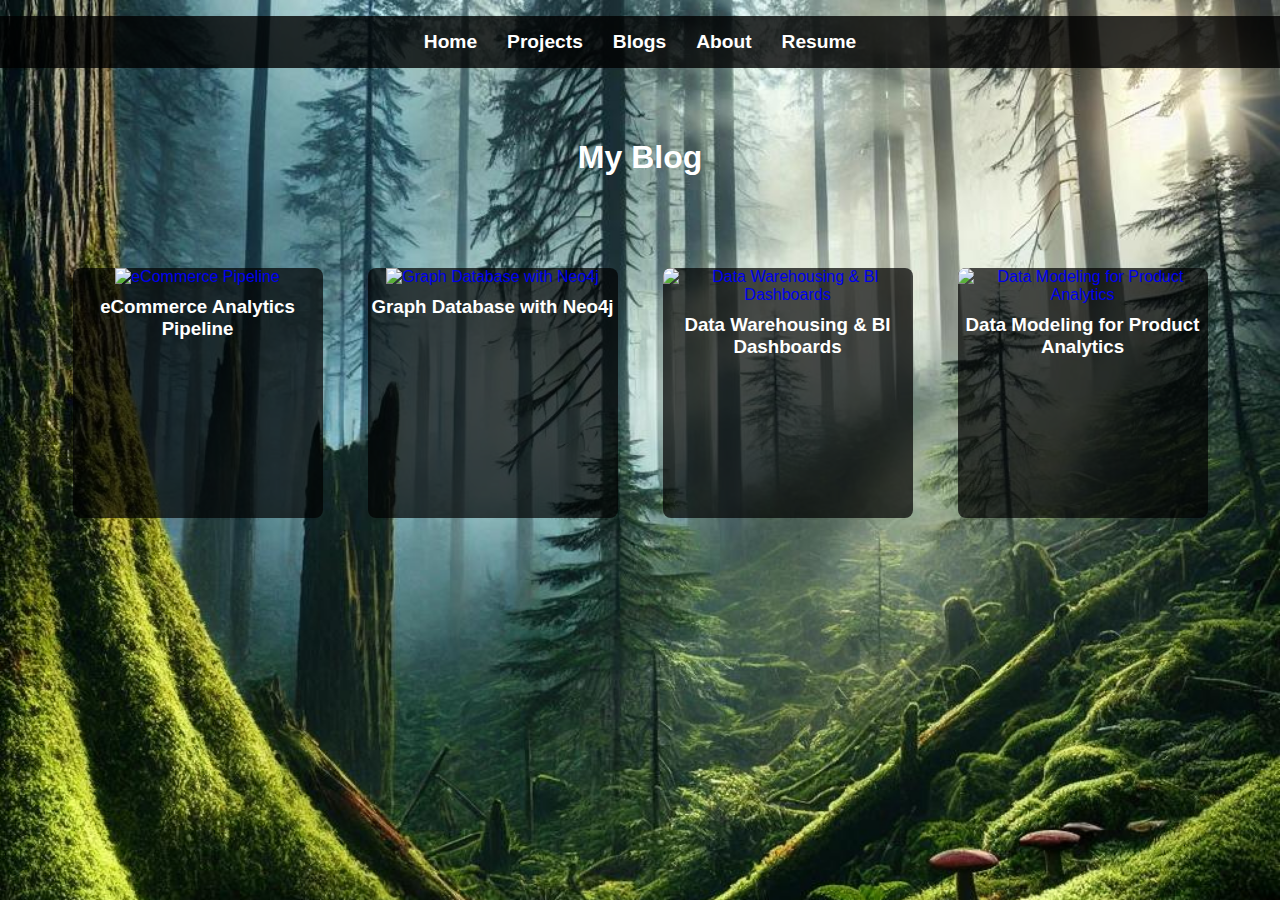
==== blog/index.html @ 3765d01e "Update index.html" ====
<!DOCTYPE html>
<html lang="en">
<head>
    <meta charset="UTF-8">
    <meta name="viewport" content="width=device-width, initial-scale=1.0">
    <title>My Blog</title>
    <link rel="stylesheet" href="../css/style.css"> <!-- Adjust path if your CSS is elsewhere -->
    <style>
        body {
            font-family: Arial, sans-serif;
            background-image: url('../images/magical_forest_scene.jpg'); /* Background image */
            background-size: cover;
            background-position: center;
            margin: 0;
            padding: 0;
        }
        nav ul {
            display: flex;
            justify-content: center;
            background-color: rgba(0, 0, 0, 0.8);
            padding: 15px;
        }
        nav ul li {
            list-style: none;
            margin: 0 15px;
        }
        nav ul li a {
            color: white;
            text-decoration: none;
            font-weight: bold;
        }
        h1 {
            text-align: center;
            color: white;
            padding-top: 50px;
        }
        .tile-container {
            display: flex;
            justify-content: space-around;
            padding: 50px;
            flex-wrap: wrap;
        }
        .tile {
            background-color: rgba(0, 0, 0, 0.7);
            border-radius: 8px;
            overflow: hidden;
            text-align: center;
            margin: 20px;
            width: 250px;
            height: 250px;
        }
        .tile img {
            width: 100%;
            height: 150px;
            object-fit: cover;
        }
        .tile h3 {
            color: white;
            margin: 10px 0;
        }
        a {
            text-decoration: none;
        }
    </style>
</head>
<body>

    <!-- Navigation -->
    <nav>
        <ul>
            <li><a href="../index.html">Home</a></li>
            <li><a href="../projects.html">Projects</a></li>
            <li><a href="index.html">Blogs</a></li> <!-- Links to this page -->
            <li><a href="../about.html">About</a></li>
            <li><a href="../resume.html">Resume</a></li>
        </ul>
    </nav>

    <!-- Blog Header -->
    <h1>My Blog</h1>

    <!-- Blog Tiles Section -->
    <div class="tile-container">
        <div class="tile">
            <a href="post1.html">
                <img src="../images/ecommerce_pipeline.jpg" alt="eCommerce Pipeline">
                <h3>eCommerce Analytics Pipeline</h3>
            </a>
        </div>
        <div class="tile">
            <a href="post2.html">
                <img src="../images/graph_neo4j.jpg" alt="Graph Database with Neo4j">
                <h3>Graph Database with Neo4j</h3>
            </a>
        </div>
        <div class="tile">
            <a href="post3.html">
                <img src="../images/data_warehousing_dashboard.jpg" alt="Data Warehousing & BI Dashboards">
                <h3>Data Warehousing & BI Dashboards</h3>
            </a>
        </div>
        <div class="tile">
            <a href="post4.html">
                <img src="../images/data_modeling.jpg" alt="Data Modeling for Product Analytics">
                <h3>Data Modeling for Product Analytics</h3>
            </a>
        </div>
    </div>

</body>
</html>
---- css/style.css ----
body {
    margin: 0;
    padding: 0;
    background-image: url('../images/magical_forest_scene.jpg'); /* Reference to your forest background */
    background-size: cover;
    background-attachment: fixed;
    background-position: center;
    font-family: 'Arial', sans-serif;
    color: white;
}

h1, h2, h3, p {
    text-align: center;
}

header {
    text-align: center;
    padding: 50px;
    background-color: rgba(0, 0, 0, 0.6);  /* Dark background for contrast */
    color: white;
}

nav ul {
    list-style: none;
    padding: 0;
}

nav ul li {
    display: inline;
    margin-right: 20px;
}

nav ul li a {
    color: white;
    text-decoration: none;
    font-size: 1.2rem;
}

nav ul li a:hover {
    text-decoration: underline;
}

section {
    padding: 100px 0;
    background-color: rgba(0, 0, 0, 0.7);  /* Make text more readable over the background */
}
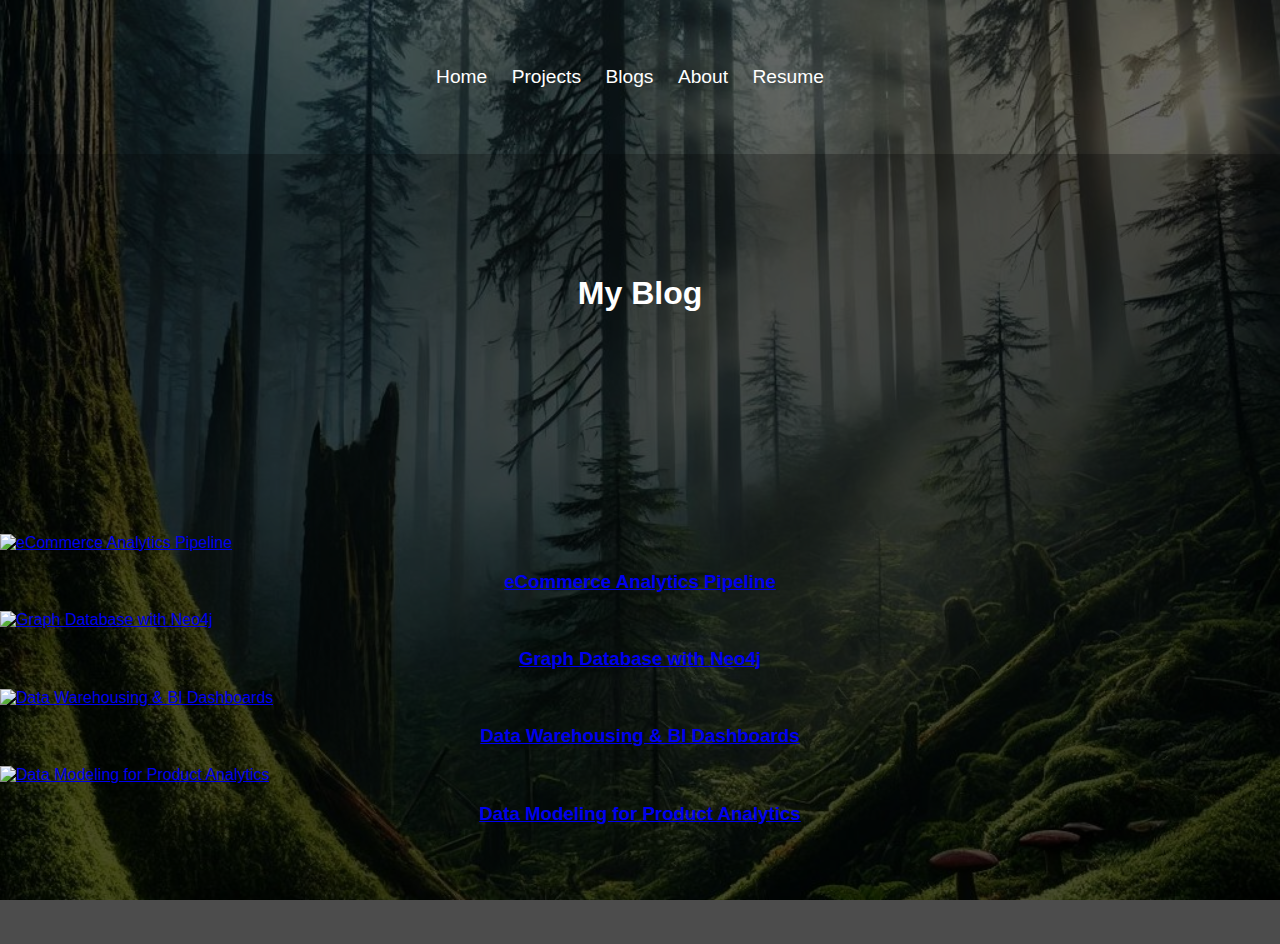
==== commit 424bc00b: "Update index.html" ====
--- a/blog/index.html
+++ b/blog/index.html
@@ -3,109 +3,53 @@
 <head>
     <meta charset="UTF-8">
     <meta name="viewport" content="width=device-width, initial-scale=1.0">
-    <title>My Blog</title>
-    <link rel="stylesheet" href="../css/style.css"> <!-- Adjust path if your CSS is elsewhere -->
-    <style>
-        body {
-            font-family: Arial, sans-serif;
-            background-image: url('../images/magical_forest_scene.jpg'); /* Background image */
-            background-size: cover;
-            background-position: center;
-            margin: 0;
-            padding: 0;
-        }
-        nav ul {
-            display: flex;
-            justify-content: center;
-            background-color: rgba(0, 0, 0, 0.8);
-            padding: 15px;
-        }
-        nav ul li {
-            list-style: none;
-            margin: 0 15px;
-        }
-        nav ul li a {
-            color: white;
-            text-decoration: none;
-            font-weight: bold;
-        }
-        h1 {
-            text-align: center;
-            color: white;
-            padding-top: 50px;
-        }
-        .tile-container {
-            display: flex;
-            justify-content: space-around;
-            padding: 50px;
-            flex-wrap: wrap;
-        }
-        .tile {
-            background-color: rgba(0, 0, 0, 0.7);
-            border-radius: 8px;
-            overflow: hidden;
-            text-align: center;
-            margin: 20px;
-            width: 250px;
-            height: 250px;
-        }
-        .tile img {
-            width: 100%;
-            height: 150px;
-            object-fit: cover;
-        }
-        .tile h3 {
-            color: white;
-            margin: 10px 0;
-        }
-        a {
-            text-decoration: none;
-        }
-    </style>
+    <title>Peter R. Kurkowski - Blogs</title>
+    <link rel="stylesheet" href="../css/style.css">
 </head>
 <body>
 
-    <!-- Navigation -->
-    <nav>
-        <ul>
-            <li><a href="../index.html">Home</a></li>
-            <li><a href="../projects.html">Projects</a></li>
-            <li><a href="index.html">Blogs</a></li> <!-- Links to this page -->
-            <li><a href="../about.html">About</a></li>
-            <li><a href="../resume.html">Resume</a></li>
-        </ul>
-    </nav>
+<header>
+  <nav>
+    <ul>
+      <li><a href="../index.html">Home</a></li>
+      <li><a href="../projects.html">Projects</a></li>
+      <li><a href="index.html">Blogs</a></li>
+      <li><a href="../about.html">About</a></li>
+      <li><a href="../resume.html">Resume</a></li>
+    </ul>
+  </nav>
+</header>
 
-    <!-- Blog Header -->
-    <h1>My Blog</h1>
+<section class="hero">
+  <h1>My Blog</h1>
+</section>
 
-    <!-- Blog Tiles Section -->
-    <div class="tile-container">
-        <div class="tile">
-            <a href="post1.html">
-                <img src="../images/ecommerce_pipeline.jpg" alt="eCommerce Pipeline">
-                <h3>eCommerce Analytics Pipeline</h3>
-            </a>
-        </div>
-        <div class="tile">
-            <a href="post2.html">
-                <img src="../images/graph_neo4j.jpg" alt="Graph Database with Neo4j">
-                <h3>Graph Database with Neo4j</h3>
-            </a>
-        </div>
-        <div class="tile">
-            <a href="post3.html">
-                <img src="../images/data_warehousing_dashboard.jpg" alt="Data Warehousing & BI Dashboards">
-                <h3>Data Warehousing & BI Dashboards</h3>
-            </a>
-        </div>
-        <div class="tile">
-            <a href="post4.html">
-                <img src="../images/data_modeling.jpg" alt="Data Modeling for Product Analytics">
-                <h3>Data Modeling for Product Analytics</h3>
-            </a>
-        </div>
-    </div>
+<section class="blog-tiles">
+  <div class="tile">
+    <a href="post1.html">
+      <img src="../images/blog1_image.jpg" alt="eCommerce Analytics Pipeline">
+      <h3>eCommerce Analytics Pipeline</h3>
+    </a>
+  </div>
+  <div class="tile">
+    <a href="post2.html">
+      <img src="../images/blog2_image.jpg" alt="Graph Database with Neo4j">
+      <h3>Graph Database with Neo4j</h3>
+    </a>
+  </div>
+  <div class="tile">
+    <a href="post3.html">
+      <img src="../images/blog3_image.jpg" alt="Data Warehousing & BI Dashboards">
+      <h3>Data Warehousing & BI Dashboards</h3>
+    </a>
+  </div>
+  <div class="tile">
+    <a href="post4.html">
+      <img src="../images/blog4_image.jpg" alt="Data Modeling for Product Analytics">
+      <h3>Data Modeling for Product Analytics</h3>
+    </a>
+  </div>
+</section>
 
 </body>
 </html>
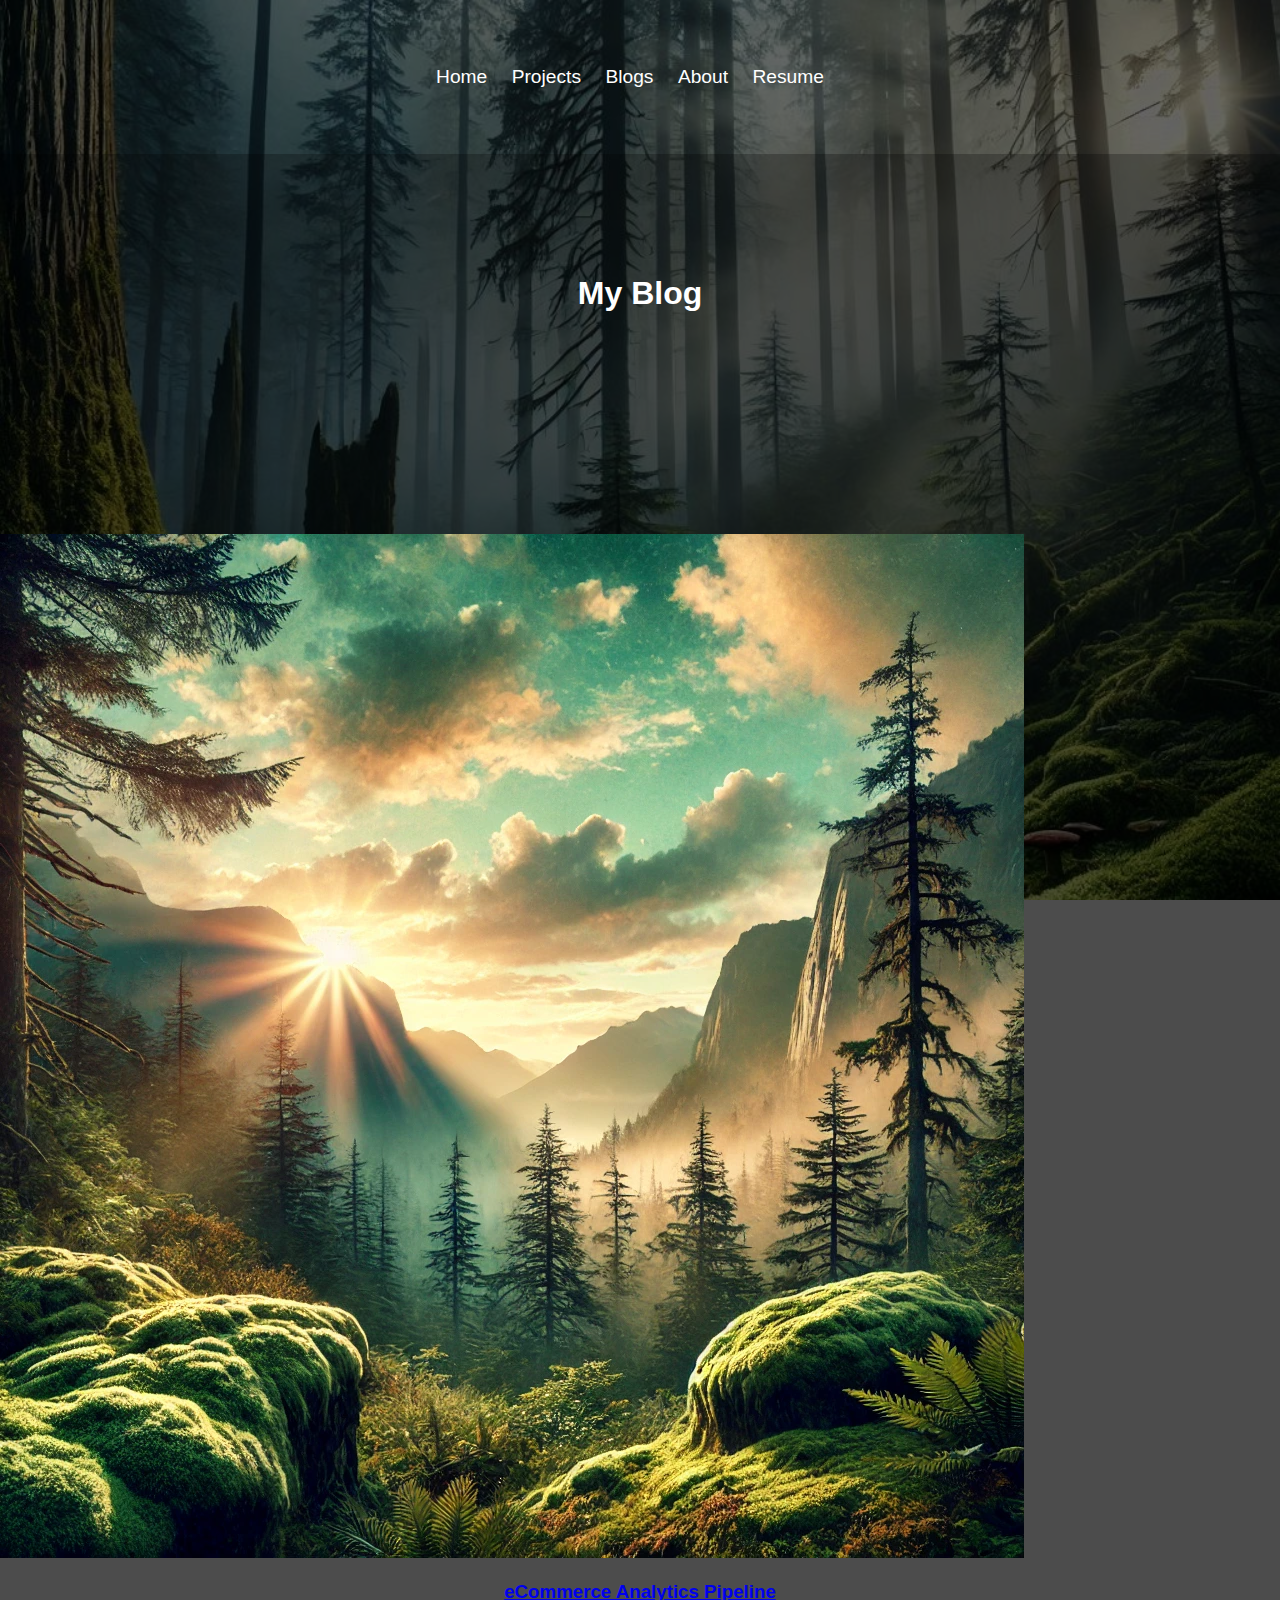
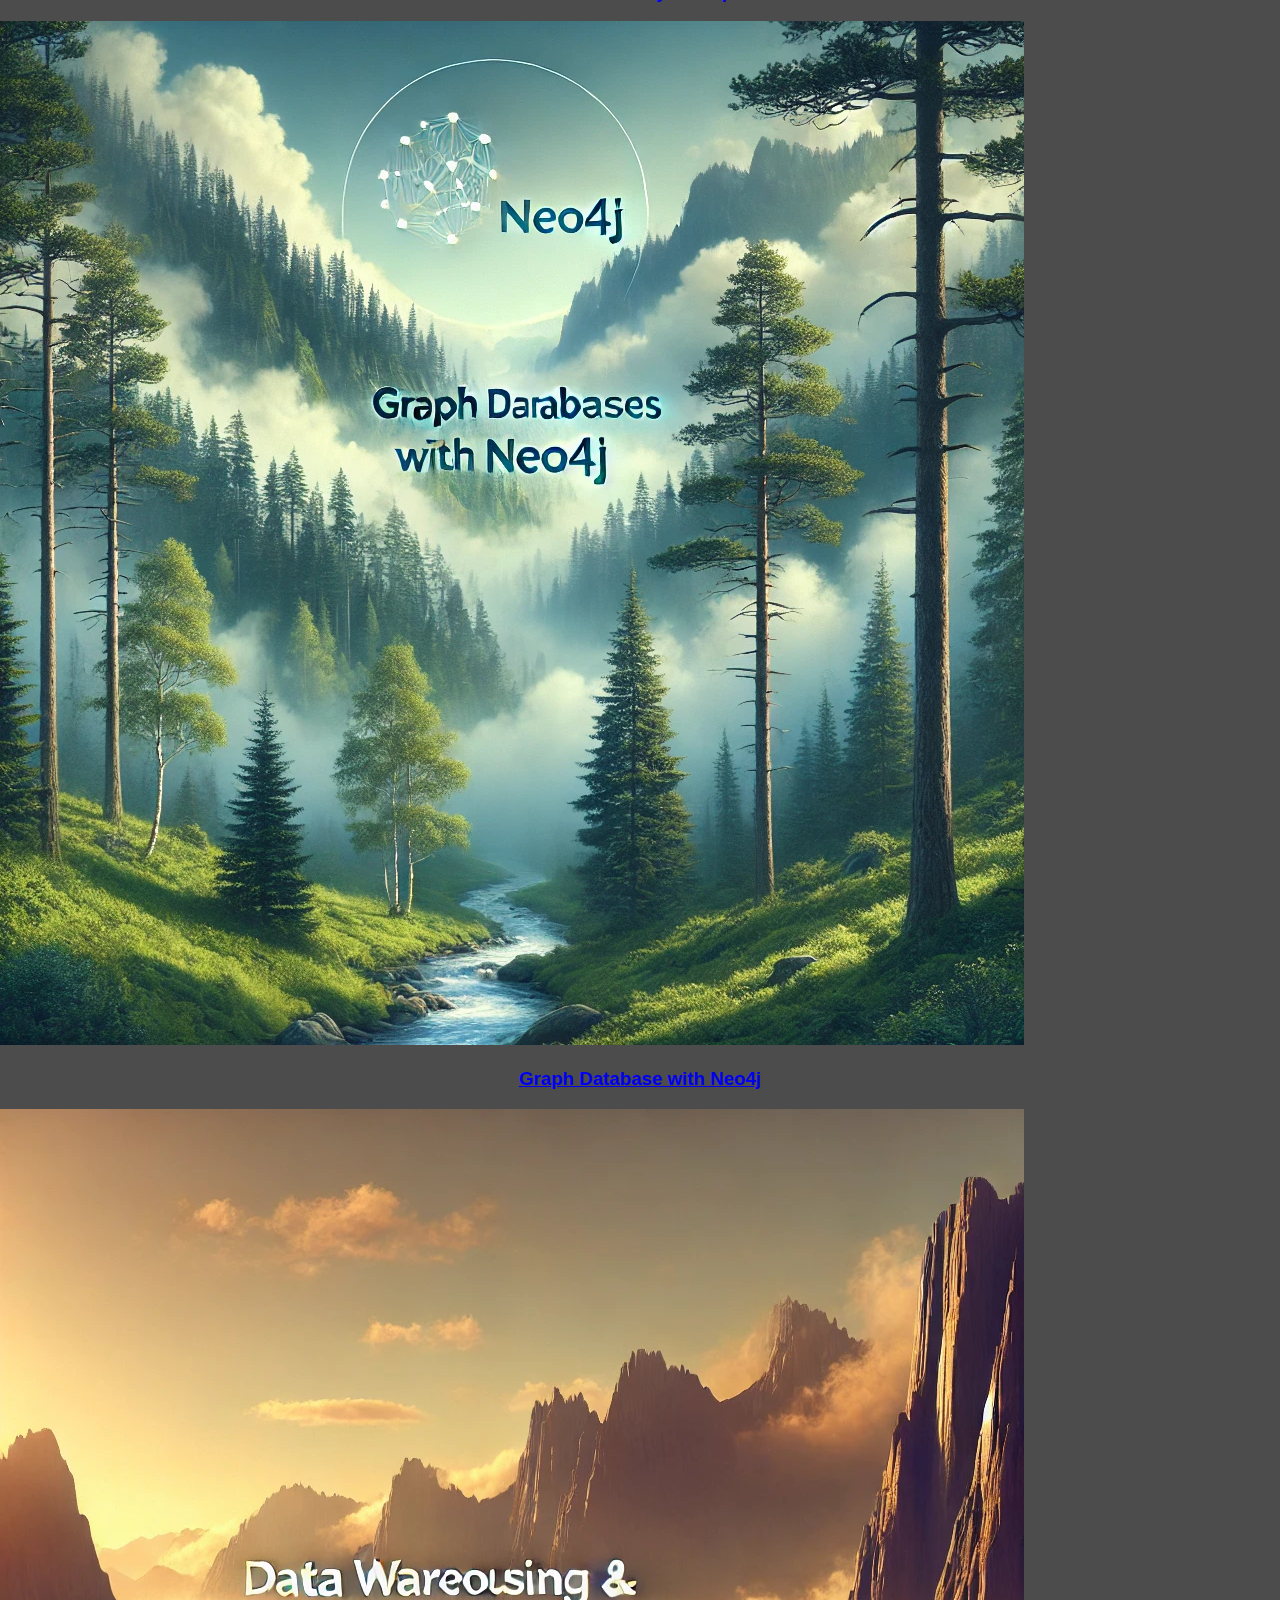
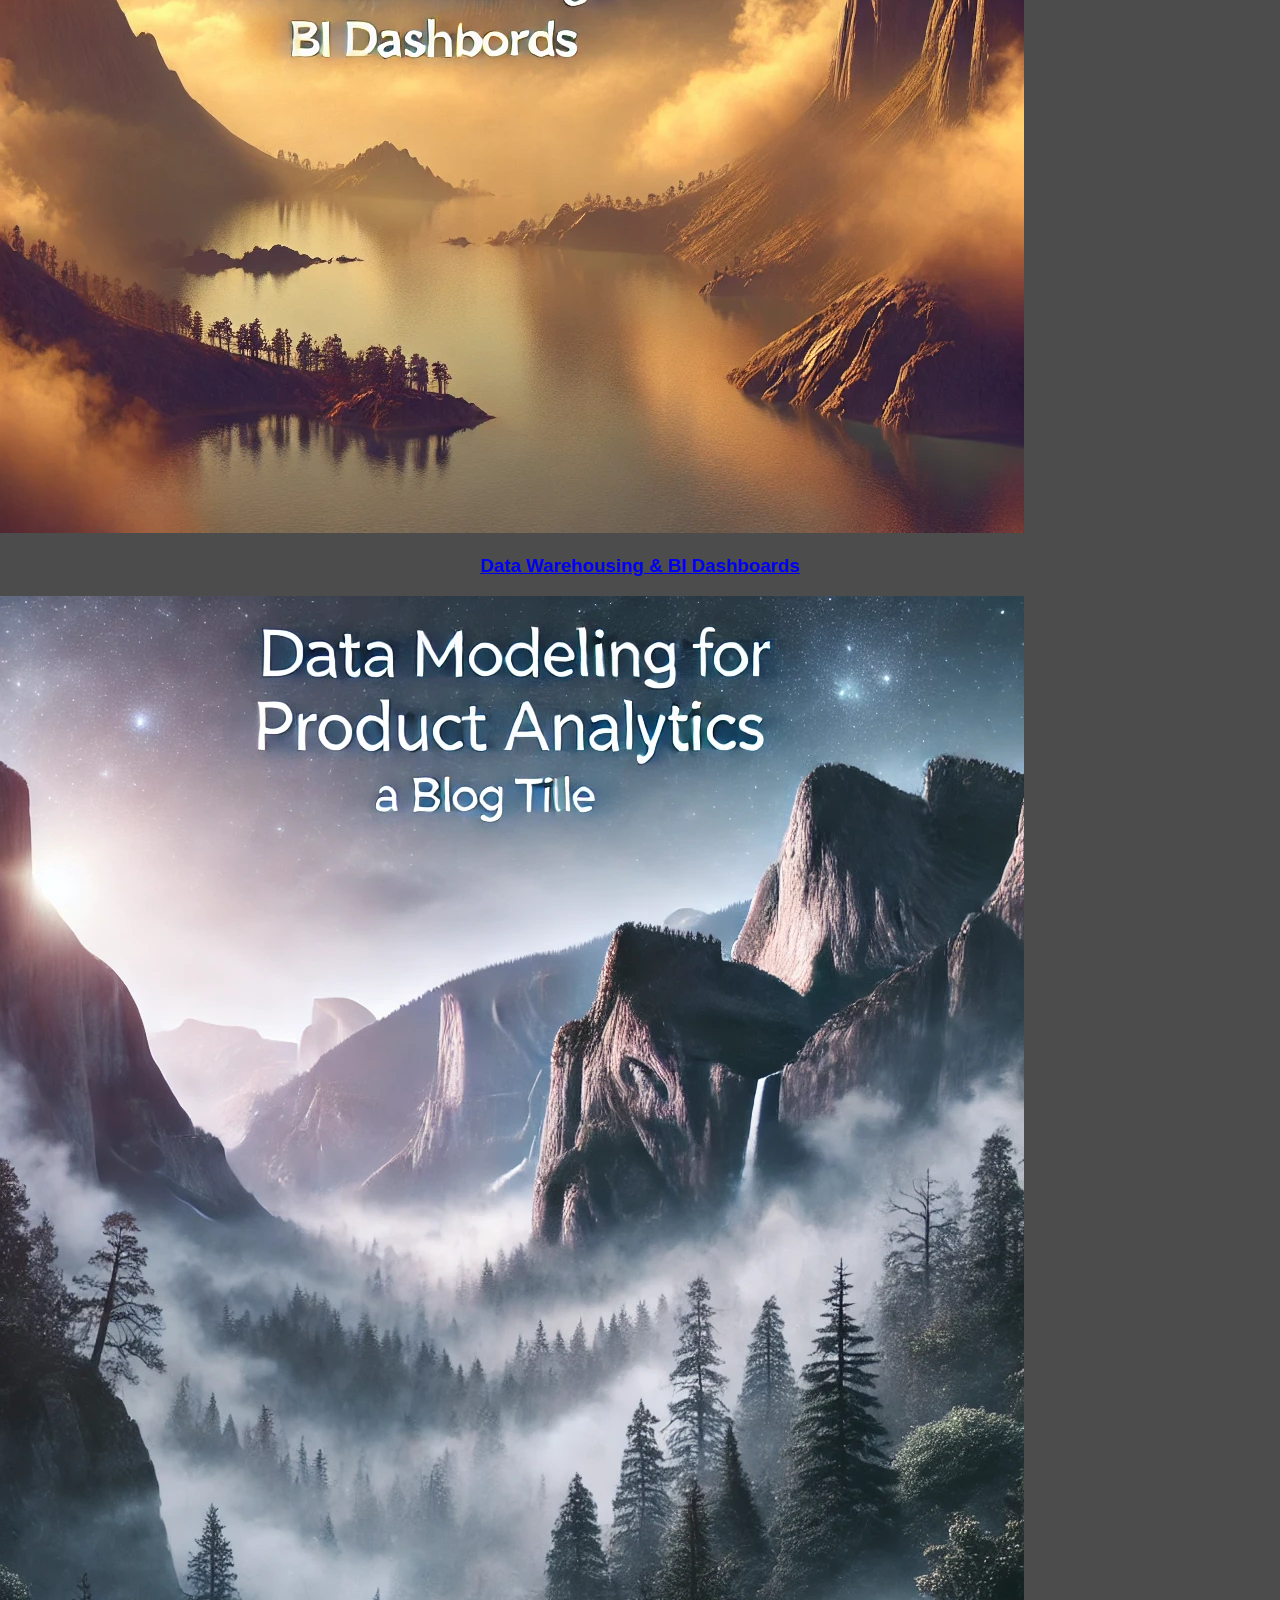
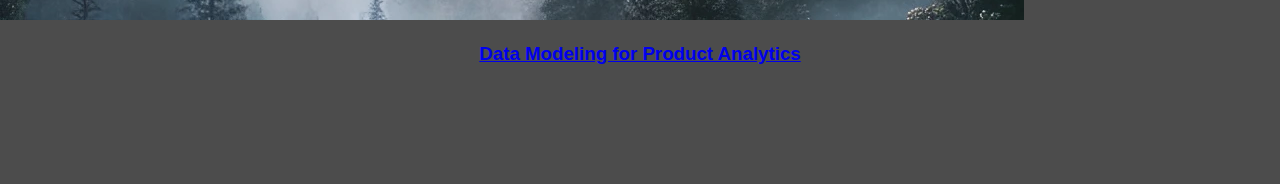
==== commit c4c49ca5: "Update index.html" ====
--- a/blog/index.html
+++ b/blog/index.html
@@ -27,25 +27,25 @@
 <section class="blog-tiles">
   <div class="tile">
     <a href="post1.html">
-      <img src="../images/blog1_image.jpg" alt="eCommerce Analytics Pipeline">
+      <img src="../images/mountain_tile_1.jpg" alt="eCommerce Analytics Pipeline">
       <h3>eCommerce Analytics Pipeline</h3>
     </a>
   </div>
   <div class="tile">
     <a href="post2.html">
-      <img src="../images/blog2_image.jpg" alt="Graph Database with Neo4j">
+      <img src="../images/mountain_tile_2.jpg" alt="Graph Database with Neo4j">
       <h3>Graph Database with Neo4j</h3>
     </a>
   </div>
   <div class="tile">
     <a href="post3.html">
-      <img src="../images/blog3_image.jpg" alt="Data Warehousing & BI Dashboards">
+      <img src="../images/mountain_tile_3.jpg" alt="Data Warehousing & BI Dashboards">
       <h3>Data Warehousing & BI Dashboards</h3>
     </a>
   </div>
   <div class="tile">
     <a href="post4.html">
-      <img src="../images/blog4_image.jpg" alt="Data Modeling for Product Analytics">
+      <img src="../images/mountain_tile_4.jpg" alt="Data Modeling for Product Analytics">
       <h3>Data Modeling for Product Analytics</h3>
     </a>
   </div>
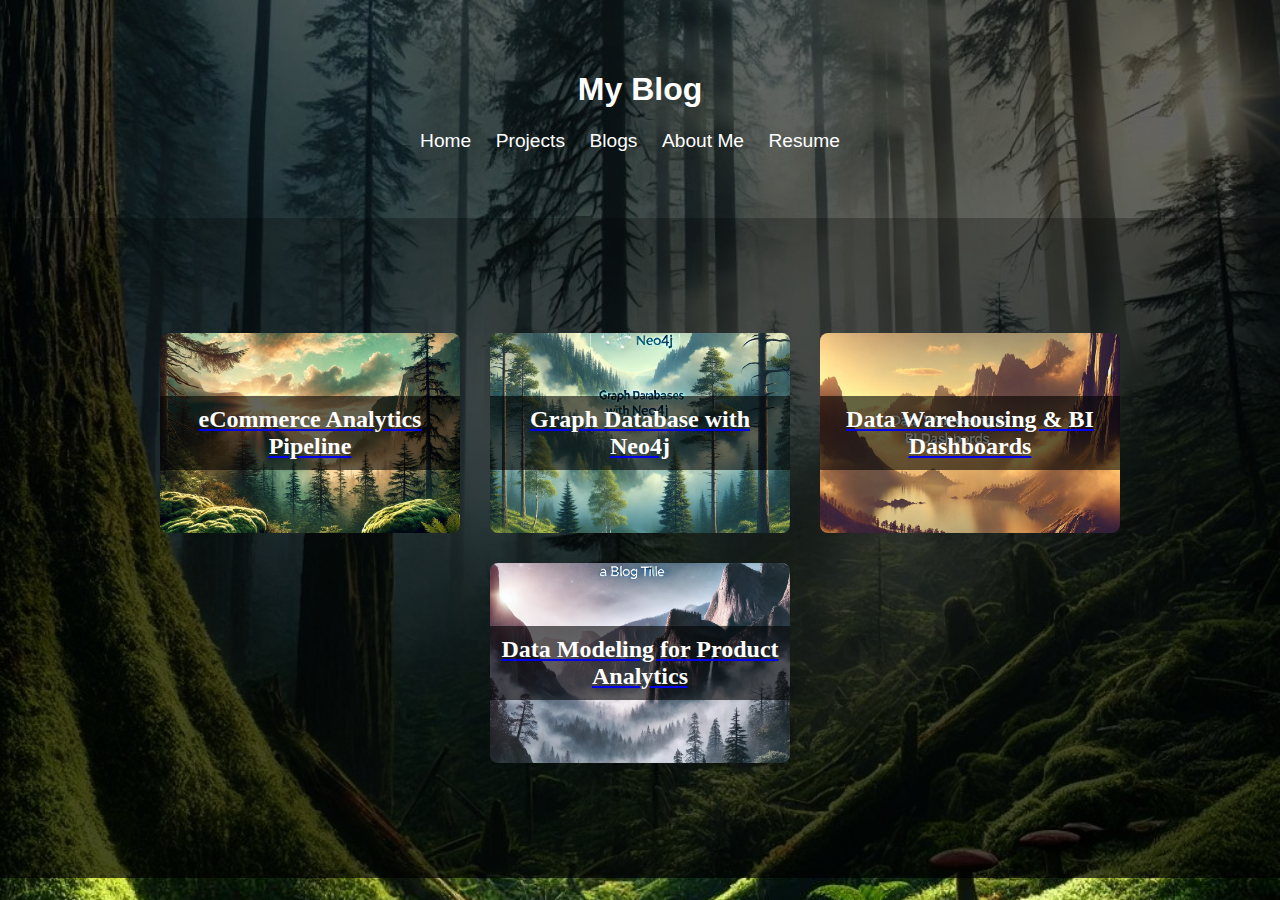
==== commit 8446ca01: "Update index.html" ====
--- a/blog/index.html
+++ b/blog/index.html
@@ -3,52 +3,74 @@
 <head>
     <meta charset="UTF-8">
     <meta name="viewport" content="width=device-width, initial-scale=1.0">
-    <title>Peter R. Kurkowski - Blogs</title>
+    <title>My Blog</title>
     <link rel="stylesheet" href="../css/style.css">
+    <style>
+        /* Add styling for the blog tiles */
+        .blog-grid {
+            display: flex;
+            justify-content: center;
+            flex-wrap: wrap;
+        }
+        .blog-tile {
+            width: 300px;
+            height: 200px;
+            margin: 15px;
+            border-radius: 8px;
+            overflow: hidden;
+            position: relative;
+            background-size: cover;
+            background-position: center;
+            display: flex;
+            justify-content: center;
+            align-items: center;
+        }
+        .blog-tile h3 {
+            color: white;
+            font-size: 1.5rem;
+            font-family: 'Georgia', serif;
+            background-color: rgba(0, 0, 0, 0.6);
+            padding: 10px;
+            text-align: center;
+            width: 100%;
+        }
+    </style>
 </head>
 <body>
 
 <header>
-  <nav>
-    <ul>
-      <li><a href="../index.html">Home</a></li>
-      <li><a href="../projects.html">Projects</a></li>
-      <li><a href="index.html">Blogs</a></li>
-      <li><a href="../about.html">About</a></li>
-      <li><a href="../resume.html">Resume</a></li>
-    </ul>
-  </nav>
+    <h1>My Blog</h1>
+    <nav>
+        <ul>
+            <li><a href="../index.html">Home</a></li>
+            <li><a href="../projects.html">Projects</a></li>
+            <li><a href="index.html">Blogs</a></li>
+            <li><a href="../about.html">About Me</a></li>
+            <li><a href="../resume.html">Resume</a></li>
+        </ul>
+    </nav>
 </header>
 
-<section class="hero">
-  <h1>My Blog</h1>
-</section>
+<section class="blog-grid">
+    <!-- Tile for Blog 1 -->
+    <a href="post1.html" class="blog-tile" style="background-image: url('../images/mountain_tile_1.jpg');">
+        <h3>eCommerce Analytics Pipeline</h3>
+    </a>
 
-<section class="blog-tiles">
-  <div class="tile">
-    <a href="post1.html">
-      <img src="../images/mountain_tile_1.jpg" alt="eCommerce Analytics Pipeline">
-      <h3>eCommerce Analytics Pipeline</h3>
+    <!-- Tile for Blog 2 -->
+    <a href="post2.html" class="blog-tile" style="background-image: url('../images/mountain_tile_2.jpg');">
+        <h3>Graph Database with Neo4j</h3>
     </a>
-  </div>
-  <div class="tile">
-    <a href="post2.html">
-      <img src="../images/mountain_tile_2.jpg" alt="Graph Database with Neo4j">
-      <h3>Graph Database with Neo4j</h3>
+
+    <!-- Tile for Blog 3 -->
+    <a href="post3.html" class="blog-tile" style="background-image: url('../images/mountain_tile_3.jpg');">
+        <h3>Data Warehousing & BI Dashboards</h3>
     </a>
-  </div>
-  <div class="tile">
-    <a href="post3.html">
-      <img src="../images/mountain_tile_3.jpg" alt="Data Warehousing & BI Dashboards">
-      <h3>Data Warehousing & BI Dashboards</h3>
+
+    <!-- Tile for Blog 4 -->
+    <a href="post4.html" class="blog-tile" style="background-image: url('../images/mountain_tile_4.jpg');">
+        <h3>Data Modeling for Product Analytics</h3>
     </a>
-  </div>
-  <div class="tile">
-    <a href="post4.html">
-      <img src="../images/mountain_tile_4.jpg" alt="Data Modeling for Product Analytics">
-      <h3>Data Modeling for Product Analytics</h3>
-    </a>
-  </div>
 </section>
 
 </body>
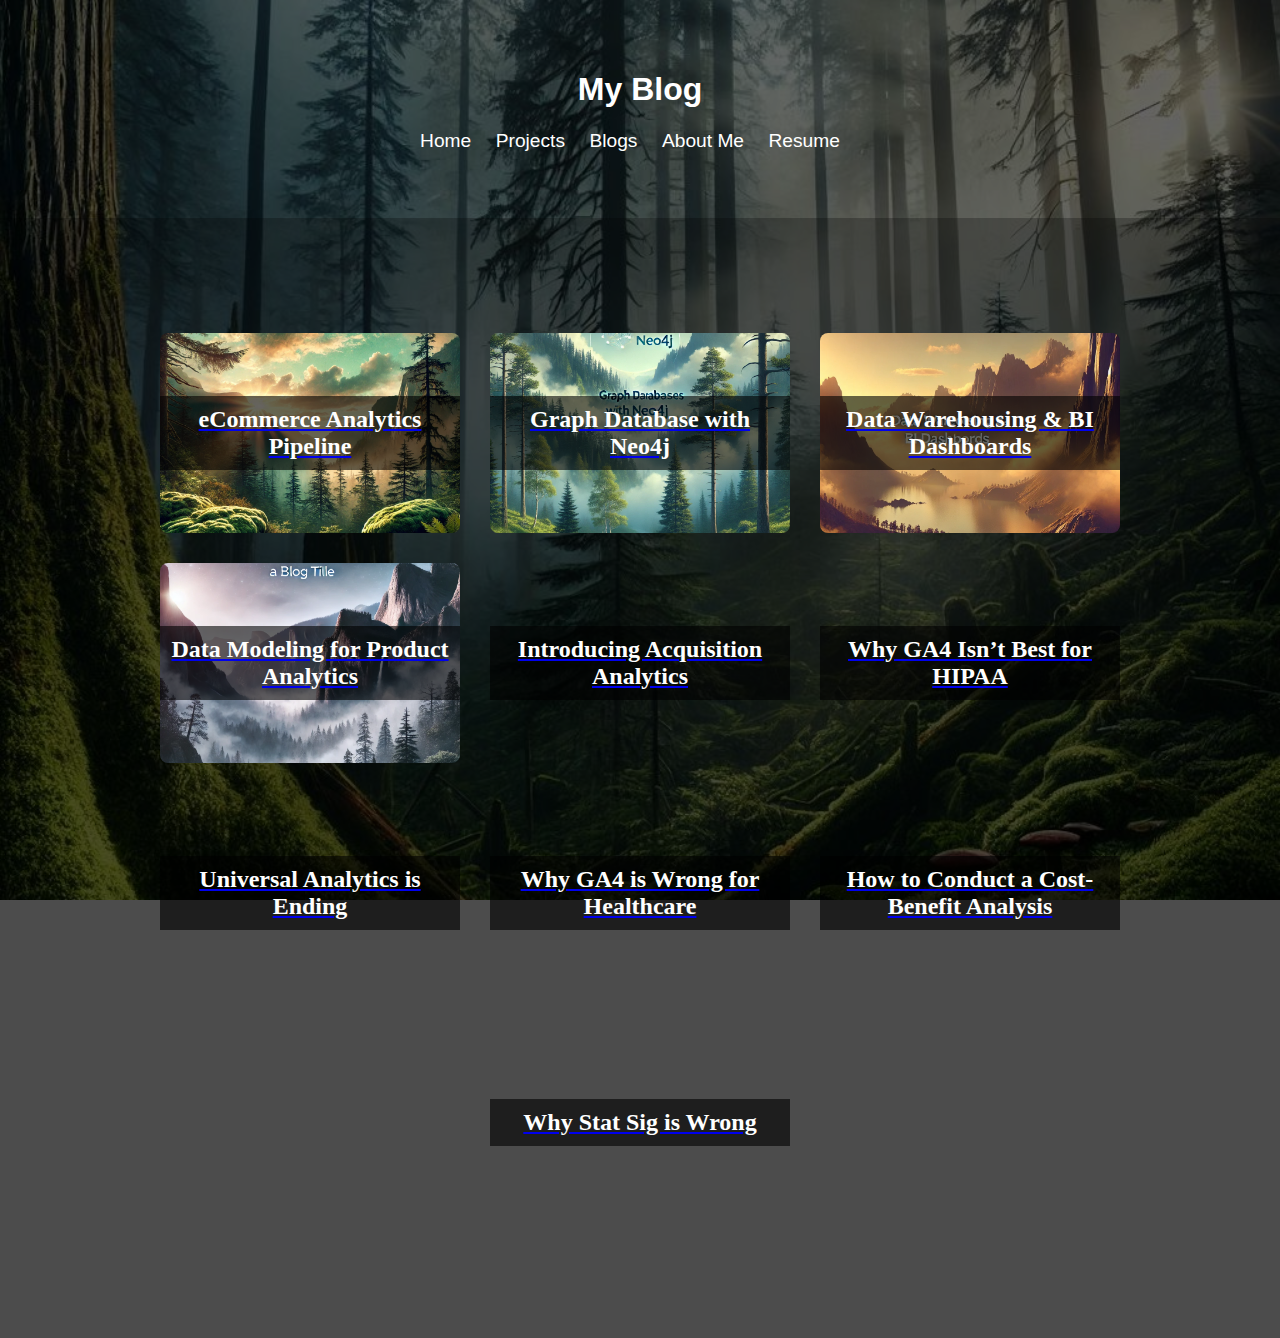
==== commit 47256ecd: "Update index.html" ====
--- a/blog/index.html
+++ b/blog/index.html
@@ -71,6 +71,36 @@
     <a href="post4.html" class="blog-tile" style="background-image: url('../images/mountain_tile_4.jpg');">
         <h3>Data Modeling for Product Analytics</h3>
     </a>
+
+    <!-- Tile for Blog 5 (New) -->
+    <a href="https://www.heap.io/blog/introducing-acquisition-analytics-a-tool-for-accelerating-your-growth-strategy" class="blog-tile" style="background-image: url('../images/blog_tile_5.jpg');">
+        <h3>Introducing Acquisition Analytics</h3>
+    </a>
+
+    <!-- Tile for Blog 6 (New) -->
+    <a href="https://www.heap.io/blog/why-ga4-isnt-best-for-hipaa" class="blog-tile" style="background-image: url('../images/blog_tile_6.jpg');">
+        <h3>Why GA4 Isn’t Best for HIPAA</h3>
+    </a>
+
+    <!-- Tile for Blog 7 (New) -->
+    <a href="https://www.heap.io/blog/universal-analytics-is-ending" class="blog-tile" style="background-image: url('../images/blog_tile_7.jpg');">
+        <h3>Universal Analytics is Ending</h3>
+    </a>
+
+    <!-- Tile for Blog 8 (New) -->
+    <a href="https://www.heap.io/blog/why-ga4-is-wrong-for-healthcare" class="blog-tile" style="background-image: url('../images/blog_tile_8.jpg');">
+        <h3>Why GA4 is Wrong for Healthcare</h3>
+    </a>
+
+    <!-- Tile for Blog 9 (New) -->
+    <a href="https://blog.evolv.ai/how-to-conduct-a-cost-benefit-analysis" class="blog-tile" style="background-image: url('../images/blog_tile_9.jpg');">
+        <h3>How to Conduct a Cost-Benefit Analysis</h3>
+    </a>
+
+    <!-- Tile for Blog 10 (New) -->
+    <a href="https://blog.evolv.ai/why-stat-sig-is-wrong" class="blog-tile" style="background-image: url('../images/blog_tile_10.jpg');">
+        <h3>Why Stat Sig is Wrong</h3>
+    </a>
 </section>
 
 </body>
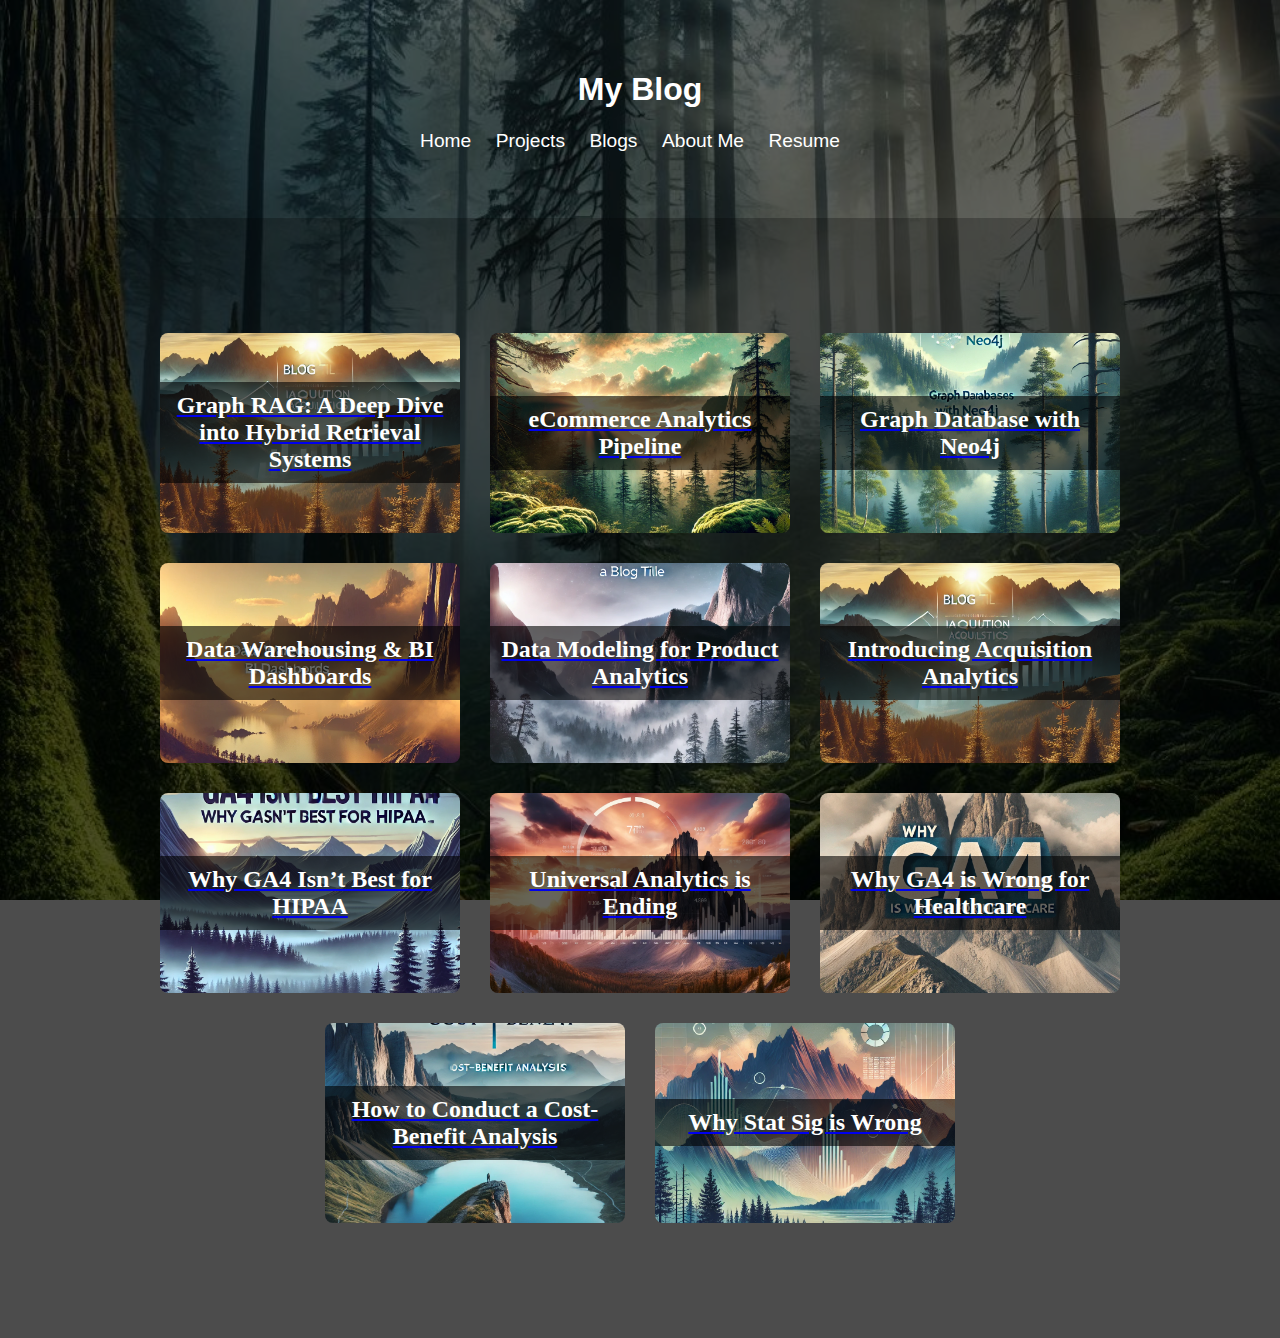
==== commit dc2cc73b: "Update index.html" ====
--- a/blog/index.html
+++ b/blog/index.html
@@ -52,6 +52,11 @@
 </header>
 
 <section class="blog-grid">
+      <!-- Tile for Blog 5 -->
+<a href="blog_5.html" class="blog-tile" style="background-image: url('../images/blog_tile_5.jpg');">
+    <h3>Graph RAG: A Deep Dive into Hybrid Retrieval Systems</h3>
+</a>
+    
     <!-- Tile for Blog 1 -->
     <a href="post1.html" class="blog-tile" style="background-image: url('../images/mountain_tile_1.jpg');">
         <h3>eCommerce Analytics Pipeline</h3>
